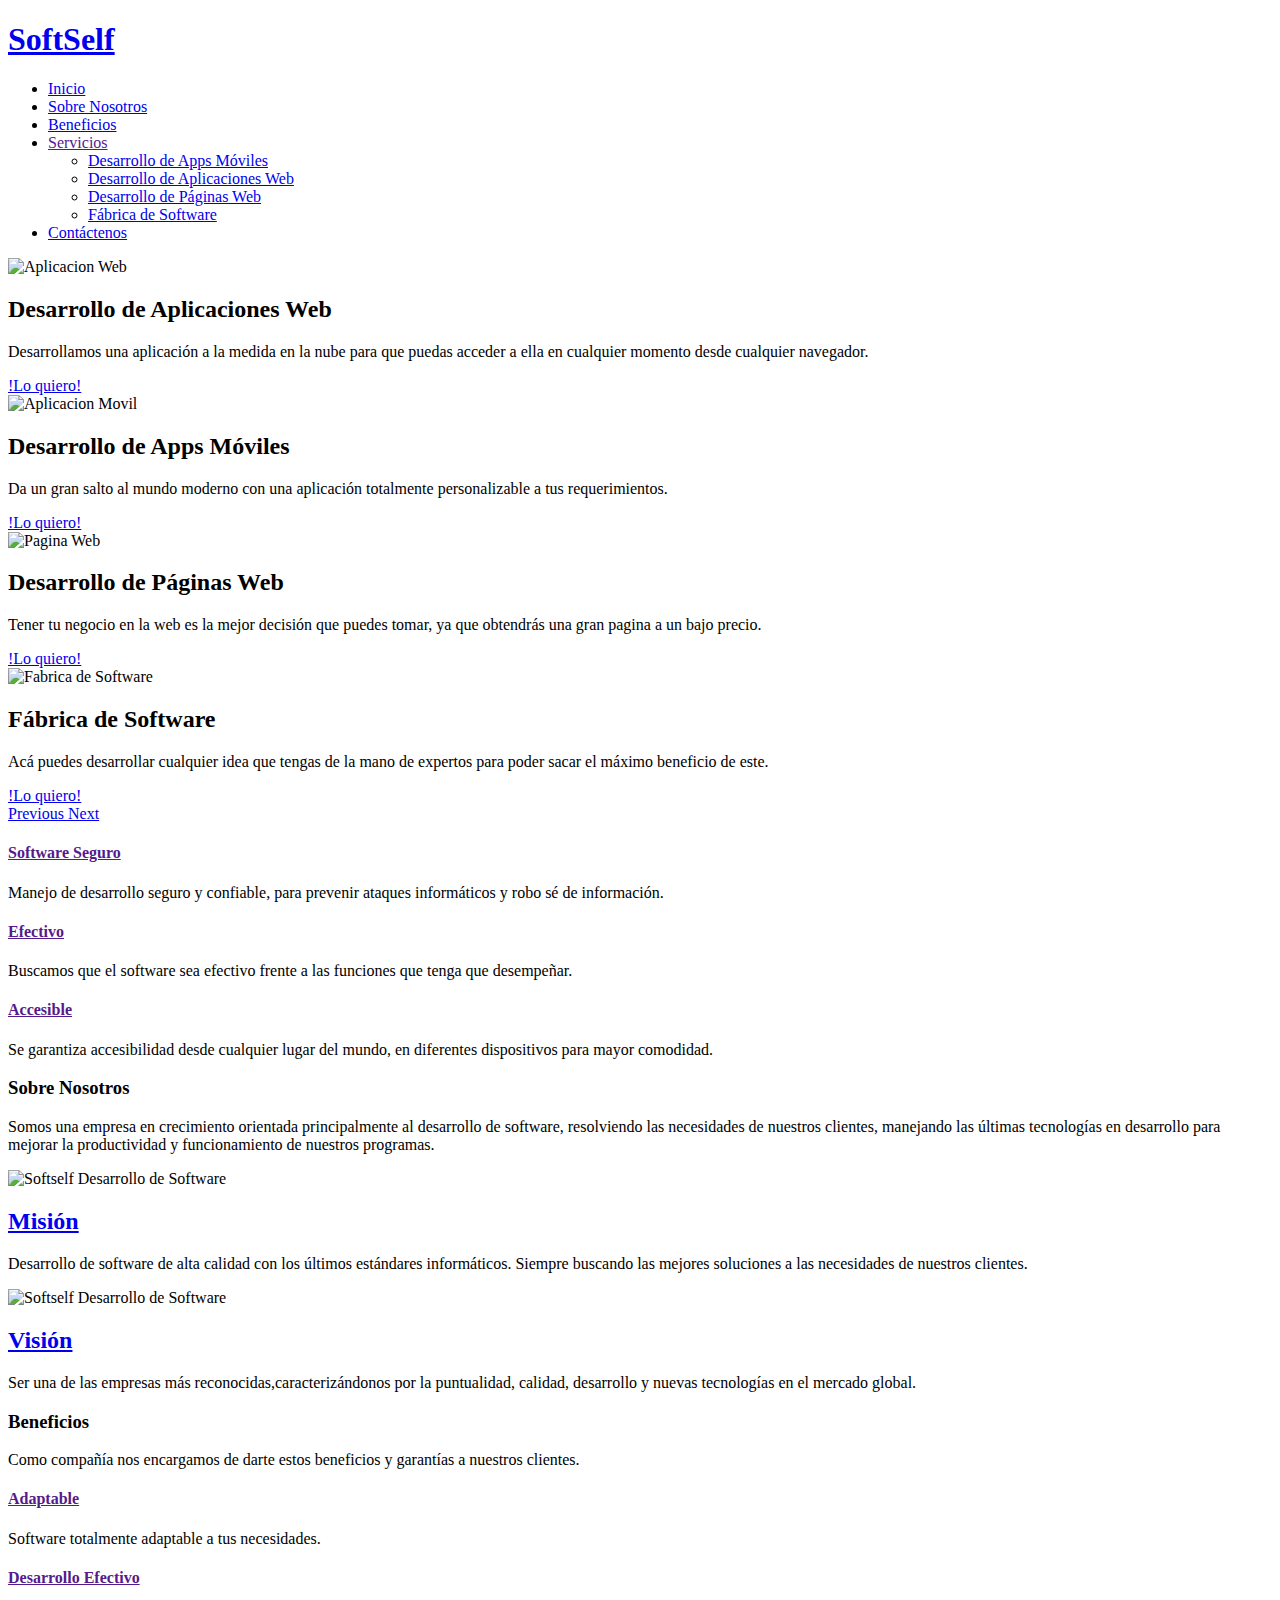
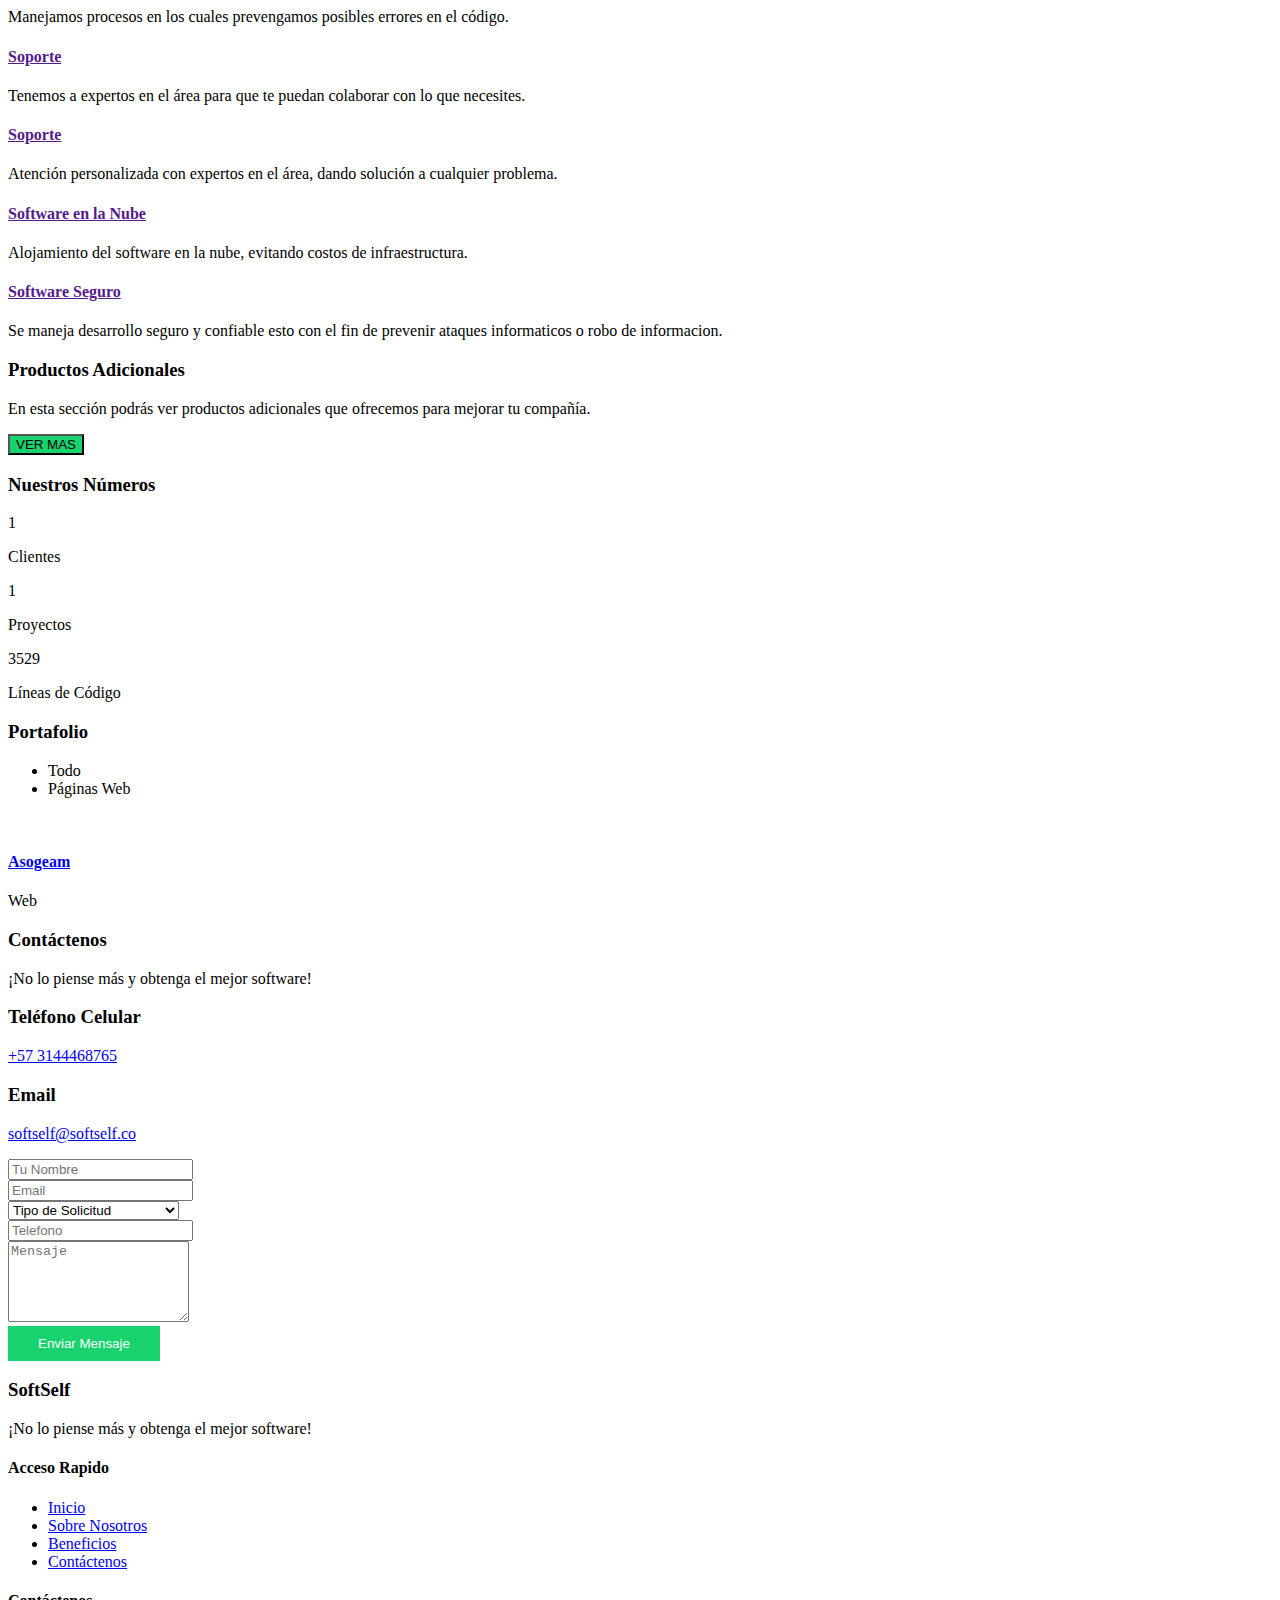
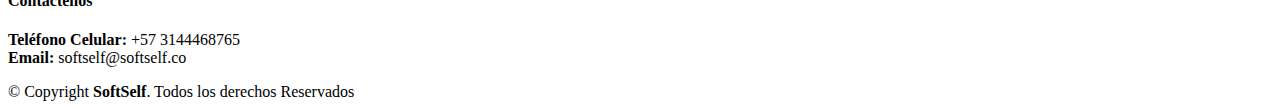
==== index.html @ 673219c5 "Add files via upload" ====
<!DOCTYPE html>
<html lang="en">

<head>
  <meta charset="utf-8">
  <title>SoftSelf || Desarrollo de Software </title>
  <meta content="width=device-width, initial-scale=1.0" name="viewport">
  <meta name="description" content="Hacemos desarrollo de software que te ayuda a a dar soluciones a problemas por medio de un software. Cuenta con experiencia y responsabilidad" />
  <!-- Global site tag (gtag.js) - Google Analytics -->
  <script async src="https://www.googletagmanager.com/gtag/js?id=G-L6EWH5Y1Y0"></script>
  <script>
    window.dataLayer = window.dataLayer || [];

    function gtag() {
      dataLayer.push(arguments);
    }
    gtag('js', new Date());

    gtag('config', 'G-L6EWH5Y1Y0');
  </script>

  <!-- Favicons 
  <link href="img/favicon.png" rel="icon">
  <link href="img/apple-touch-icon.png" rel="apple-touch-icon">-->

  <!-- Google Fonts -->
  <link href="https://fonts.googleapis.com/css?family=Open+Sans:300,300i,400,400i,700,700i|Montserrat:300,400,500,700" rel="stylesheet">

  <!-- Bootstrap CSS File -->
  <link href="lib/bootstrap/css/bootstrap.min.css" rel="stylesheet">

  <!-- Libraries CSS Files -->
  <link href="lib/font-awesome/css/font-awesome.min.css" rel="stylesheet">
  <link href="lib/animate/animate.min.css" rel="stylesheet">
  <link href="lib/ionicons/css/ionicons.min.css" rel="stylesheet">
  <link href="lib/owlcarousel/assets/owl.carousel.min.css" rel="stylesheet">
  <link href="lib/lightbox/css/lightbox.min.css" rel="stylesheet">

  <!-- Main Stylesheet File -->
  <link href="css/style.css" rel="stylesheet">
  <script>
    function f_Enviar() {

      sNombre = document.forms['contactenos']['vNombre'].value;
      sEmailx = document.forms['contactenos']['vEmail'].value;
      sAsunto = document.forms['contactenos']['vAsunto'].value;
      nNumero = document.forms['contactenos']['vTelefono'].value;
      sMensaj = document.forms['contactenos']['vMensaje'].value;


      if (sNombre == "") {
        alert("El nombre es requerido");
      } else if (sEmailx == "") {
        alert("Ingrese un correo valido");
      } else if (sAsunto == "SELECCIONE") {
        alert("El asunto es requerido");
      } else if (sAsunto == "") {
        alert("El asunto es requerido");
      } else if (nNumero == "") {
        alert("El numero de teléfono es requerido");
      } else if (sMensaj == "") {
        alert("Mensaje es requerido");
      } else {
        alfa = document.forms['contactenos']['vBandera'].value = "1";
        document.forms['contactenos'].submit();
      }
    }
  </script>
</head>

<body>

  <!--==========================
    Header
  ============================-->
  <header id="header">
    <div class="container-fluid">

      <div id="logo" class="pull-left">
        <!-- <h1><a href="index.php" class="scrollto"> &lt;/SoftSelf&gt; </a></h1> -->
        <h1><a href="index.php" class="scrollto">SoftSelf</a></h1>
        <!-- Uncomment below if you prefer to use an image logo -->
        <!-- <a href="#intro"><img src="img/logo.png" alt="" title="" /></a>-->
      </div>

      <nav id="nav-menu-container">
        <ul class="nav-menu">
          <li class="menu-active"><a href="index.php">Inicio</a></li>
          <li><a href="#about">Sobre Nosotros</a></li>
          <li><a href="#services">Beneficios</a></li>
          <!-- <li><a href="#portfolio">Portafolio</a></li> -->
          <li class="menu-has-children"><a href="">Servicios</a>
            <ul>
              <li><a href="frservi1.php">Desarrollo de Apps Móviles</a></li>
              <li><a href="frservi2.php">Desarrollo de Aplicaciones Web</a></li>
              <li><a href="frservi3.php">Desarrollo de Páginas Web</a></li>
              <li><a href="frservi4.php">Fábrica de Software</a></li>
            </ul>
          </li>
          <li><a href="#contact">Contáctenos</a></li>
        </ul>
      </nav><!-- #nav-menu-container -->
    </div>
  </header><!-- #header -->

  <!--==========================
    Intro Section
  ============================-->
  <section id="intro">
    <div class="intro-container">
      <div id="introCarousel" class="carousel  slide carousel-fade" data-ride="carousel">

        <ol class="carousel-indicators"></ol>

        <div class="carousel-inner" role="listbox">

          <div class="carousel-item">
            <div class="carousel-background"><img src="img/intro-carousel/2.jpg" alt="Aplicacion Web"></div>
            <div class="carousel-container">
              <div class="carousel-content">
                <h2>Desarrollo de Aplicaciones Web</h2>
                <p>Desarrollamos una aplicación a la medida en la nube para que puedas acceder a ella en cualquier momento desde cualquier navegador.</p>
                <a href="frservi2.php" class="btn-get-started scrollto">!Lo quiero!</a>
              </div>
            </div>
          </div>

          <div class="carousel-item active">
            <div class="carousel-background"><img src="img/intro-carousel/1.jpg" alt="Aplicacion Movil"></div>
            <div class="carousel-container">
              <div class="carousel-content">
                <h2>Desarrollo de Apps Móviles</h2>
                <p>Da un gran salto al mundo moderno con una aplicación totalmente personalizable a tus requerimientos.</p>
                <a href="frservi1.php" class="btn-get-started scrollto">!Lo quiero!</a>
              </div>
            </div>
          </div>

          <div class="carousel-item">
            <div class="carousel-background"><img src="img/intro-carousel/3.jpg" alt="Pagina Web"></div>
            <div class="carousel-container">
              <div class="carousel-content">
                <h2>Desarrollo de Páginas Web</h2>
                <p>Tener tu negocio en la web es la mejor decisión que puedes tomar, ya que obtendrás una gran pagina a un bajo precio.</p>
                <a href="frservi3.php" class="btn-get-started scrollto">!Lo quiero!</a>
              </div>
            </div>
          </div>

          <div class="carousel-item">
            <div class="carousel-background"><img src="img/intro-carousel/4.jpg" alt="Fabrica de Software"></div>
            <div class="carousel-container">
              <div class="carousel-content">
                <h2>Fábrica de Software</h2>
                <p>Acá puedes desarrollar cualquier idea que tengas de la mano de expertos para poder sacar el máximo beneficio de este.</p>
                <a href="frservi4.php" class="btn-get-started scrollto">!Lo quiero!</a>
              </div>
            </div>
          </div>
        </div>

        <a class="carousel-control-prev" href="#introCarousel" role="button" data-slide="prev">
          <span class="carousel-control-prev-icon ion-chevron-left" aria-hidden="true"></span>
          <span class="sr-only">Previous</span>
        </a>
        <a class="carousel-control-next" href="#introCarousel" role="button" data-slide="next">
          <span class="carousel-control-next-icon ion-chevron-right" aria-hidden="true"></span>
          <span class="sr-only">Next</span>
        </a>

      </div>
    </div>
  </section><!-- #intro -->

  <main id="main">

    <!--==========================
      Featured Services Section
    ============================-->
    <section id="featured-services">
      <div class="container">
        <div class="row">

          <div class="col-lg-4 box">

            <i class="ion-locked"></i>
            <h4 class="title"><a href="">Software Seguro</a></h4>
            <p class="description">Manejo de desarrollo seguro y confiable, para prevenir ataques informáticos y robo sé de información.</p>
          </div>

          <div class="col-lg-4 box box-bg">
            <i class="ion-ios-speedometer-outline"></i>

            <h4 class="title"><a href="">Efectivo</a></h4>
            <p class="description">Buscamos que el software sea efectivo frente a las funciones que tenga que desempeñar.</p>
          </div>

          <div class="col-lg-4 box">
            <i class="ion-ios-world"></i>
            <h4 class="title"><a href="">Accesible</a></h4>
            <p class="description">Se garantiza accesibilidad desde cualquier lugar del mundo, en diferentes dispositivos para mayor comodidad.</p>
          </div>

        </div>
      </div>
    </section>
    <!-- #featured-services -->
    <!--==========================
      About Us Section
    ============================-->
    <section id="about">
      <div class="container">

        <header class="section-header">
          <h3>Sobre Nosotros</h3>
          <p>Somos una empresa en crecimiento orientada principalmente al desarrollo de software, resolviendo las necesidades de nuestros clientes, manejando las últimas tecnologías en desarrollo para mejorar la productividad y funcionamiento de nuestros programas.</p>
        </header>

        <div class="row about-cols">

          <div class="col-md-6 wow fadeInUp">
            <div class="about-col">
              <div class="img">
                <img src="img/about-mission.jpeg" alt="Softself Desarrollo de Software" class="img-fluid">
                <div class="icon"><i class="ion-ios-speedometer-outline"></i></div>
              </div>
              <h2 class="title"><a href="#">Misión</a></h2>
              <p>
                Desarrollo de software de alta calidad con los últimos estándares informáticos. Siempre buscando las mejores soluciones a las necesidades de nuestros clientes.
              </p>
            </div>
          </div>

          <div class="col-md-6 wow fadeInUp" data-wow-delay="0.2s">
            <div class="about-col">
              <div class="img">
                <img src="img/about-vision.jpeg" alt="Softself Desarrollo de Software" class="img-fluid">
                <div class="icon"><i class="ion-ios-eye-outline"></i></div>
              </div>
              <h2 class="title"><a href="#">Visión</a></h2>
              <p>
                Ser una de las empresas más reconocidas,caracterizándonos por la puntualidad, calidad, desarrollo y nuevas tecnologías en el mercado global.
              </p>
            </div>
          </div>

        </div>

      </div>
    </section><!-- #about -->

    <!--==========================
      Services Section
    ============================-->
    <section id="services">
      <div class="container">

        <header class="section-header wow fadeInUp">
          <h3>Beneficios</h3>
          <p>Como compañía nos encargamos de darte estos beneficios y garantías a nuestros clientes.</p>
        </header>

        <div class="row">

          <div class="col-lg-4 col-md-6 box wow bounceInUp" data-wow-duration="1.4s">
            <div class="icon"><i class="ion-gear-b"></i></div>
            <h4 class="title"><a href="">Adaptable</a></h4>
            <p class="description">Software totalmente adaptable a tus necesidades.</p>
          </div>
          <div class="col-lg-4 col-md-6 box wow bounceInUp" data-wow-duration="1.4s">
            <div class="icon"><i class="ion-bug"></i></div>
            <h4 class="title"><a href="">Desarrollo Efectivo</a></h4>
            <p class="description">Manejamos procesos en los cuales prevengamos posibles errores en el código.</p>
          </div>
          <div class="col-lg-4 col-md-6 box wow bounceInUp" data-wow-duration="1.4s">
            <div class="icon"><i class="ion-android-call"></i></div>
            <h4 class="title"><a href="">Soporte</a></h4>
            <p class="description">Tenemos a expertos en el área para que te puedan colaborar con lo que necesites.</p>
          </div>
          <div class="col-lg-4 col-md-6 box wow bounceInUp" data-wow-delay="0.1s" data-wow-duration="1.4s">
            <div class="icon"><i class="ion-settings"></i></div>
            <h4 class="title"><a href="">Soporte</a></h4>
            <p class="description">Atención personalizada con expertos en el área, dando solución a cualquier problema.</p>
          </div>
          <div class="col-lg-4 col-md-6 box wow bounceInUp" data-wow-delay="0.1s" data-wow-duration="1.4s">
            <div class="icon"><i class="ion-android-upload"></i></div>
            <h4 class="title"><a href="">Software en la Nube</a></h4>
            <p class="description">Alojamiento del software en la nube, evitando costos de infraestructura.</p>
          </div>
          <div class="col-lg-4 col-md-6 box wow bounceInUp" data-wow-delay="0.1s" data-wow-duration="1.4s">
            <div class="icon"><i class="ion-ios-locked"></i></div>
            <h4 class="title"><a href="">Software Seguro</a></h4>
            <p class="description">Se maneja desarrollo seguro y confiable esto con el fin de prevenir ataques informaticos o robo de informacion.</p>
          </div>
        </div>
      </div>
    </section><!-- #services -->

    <!--==========================
      Call To Action Section
    ============================-->
    <section id="call-to-action" class="wow fadeIn">
      <div class="container text-center">
        <h3>Productos Adicionales</h3>
        <p>En esta sección podrás ver productos adicionales que ofrecemos para mejorar tu compañía.</p>
        <button class="cta-btn" id="vServiciosAdicionales" style="background-color:#18d26e">VER MAS</button>
      </div>
    </section><!-- #call-to-action -->


    <!--==========================
      Services Section
    ============================-->
    <div id="nServiciosAdicionales" style="display: none">
      <section id="services">
        <div class="container">
          <input type="hidden" id="vActivador" value="">

          <header class="section-header wow fadeInUp">
            <h3>Productos Adicionales</h3>
            <p>Puedes solicitarnos adquirir estas mejoras para tu software.</p>
          </header>

          <div class="row">

            <div class="col-lg-4 col-md-6 box wow bounceInUp" data-wow-duration="1.4s">
              <div class="icon"><i class="ion-android-chat"></i></div>
              <h4 class="title"><a href="">Chat Bot</a></h4>
              <p class="description">Bot para tu página, el cual puede ayudar e indicar a los usuarios que ingresen a esta.</p>
            </div>
            <div class="col-lg-4 col-md-6 box wow bounceInUp" data-wow-duration="1.4s">
              <div class="icon"><i class="ion-code-working"></i></div>
              <h4 class="title"><a href="">Desarrollos Personalizados</a></h4>
              <p class="description">Con SoftSelf ningún programa es único, si deseas nuevos procesos o características para tu software no dudes en solicitarlo.</p>
            </div>
            <div class="col-lg-4 col-md-6 box wow bounceInUp" data-wow-duration="1.4s">
              <div class="icon"><i class="ion-ios-cart"></i></div>
              <h4 class="title"><a href="">Tienda</a></h4>
              <p class="description">Puedes adquirir o ampliar tu software con una tienda en la cual puedes vender múltiples productos.</p>
            </div>
            <div class="col-lg-6 col-md-6 box wow bounceInUp" data-wow-delay="0.1s" data-wow-duration="1.4s">
              <div class="icon"><i class="ion-earth"></i></div>
              <h4 class="title"><a href="">SEO</a></h4>
              <p class="description">Ubicacion de tu página en los navegadores principales para que en cada búsqueda los usuarios te encuentren más fácil mejorando el posicionamiento de tu empresa.</p>
            </div>
            <div class="col-lg-6 col-md-6 box wow bounceInUp" data-wow-delay="0.1s" data-wow-duration="1.4s">
              <div class="icon"><i class="ion-social-facebook"></i></div>
              <h4 class="title"><a href="">Marketing </a></h4>
              <p class="description">Hacemos campañas de marketing para mejorar el posicionamiento de tu empresa.</p>
            </div>
          </div>
        </div>
      </section>
    </div>
    <!-- #services -->

    <!--==========================
      Skills Section
    ============================-->
    <!-- <section id="skills">
      <div class="container">
        <header class="section-header">
          <h3>Our Skills</h3>
          <p>Lorem ipsum dolor sit amet, consectetur adipiscing elit, sed do eiusmod tempor incididunt ut labore et dolore magna aliqua. Ut enim ad minim veniam, quis nostrud exercitation ullamco laboris nisi ut aliquip</p>
        </header>
        <div class="skills-content">
          <div class="progress">
            <div class="progress-bar bg-success" role="progressbar" aria-valuenow="100" aria-valuemin="0" aria-valuemax="100">
              <span class="skill">HTML <i class="val">100%</i></span>
            </div>
          </div>
          <div class="progress">
            <div class="progress-bar bg-info" role="progressbar" aria-valuenow="90" aria-valuemin="0" aria-valuemax="100">
              <span class="skill">CSS <i class="val">90%</i></span>
            </div>
          </div>
          <div class="progress">
            <div class="progress-bar bg-warning" role="progressbar" aria-valuenow="75" aria-valuemin="0" aria-valuemax="100">
              <span class="skill">JavaScript <i class="val">75%</i></span>
            </div>
          </div>
          <div class="progress">
            <div class="progress-bar bg-danger" role="progressbar" aria-valuenow="55" aria-valuemin="0" aria-valuemax="100">
              <span class="skill">Photoshop <i class="val">55%</i></span>
            </div>
          </div>
        </div>
      </div>
    </section> -->

    <!--==========================
      Facts Section
    ============================-->
    <section id="facts" class="wow fadeIn">
      <div class="container">
        <header class="section-header">
          <h3>Nuestros Números</h3>
        </header>
        <div class="row counters">
          <div class="col-lg-4 col-6 text-center">
            <span data-toggle="counter-up">1</span>
            <p>Clientes</p>
          </div>
          <div class="col-lg-4 col-6 text-center">
            <span data-toggle="counter-up">1</span>
            <p>Proyectos</p>
          </div>
          <div class="col-lg-4 col-12 text-center">
            <span data-toggle="counter-up">3529</span>
            <p>Líneas de Código</p>
          </div>
        </div>
        <!-- <div class="facts-img">
          <img src="img/facts-img.png" alt="" class="img-fluid">
        </div> -->
      </div>
    </section>

    <!-- #facts -->

    <!--==========================
      Portfolio Section
    ============================-->
    <section id="portfolio" class="section-bg">
      <div class="container">

        <header class="section-header">
          <h3 class="section-title">Portafolio</h3>
        </header>

        <div class="row">
          <div class="col-lg-12">
            <ul id="portfolio-flters">
              <li data-filter="*" class="filter-active">Todo</li>
              <!--<li data-filter=".filter-app">Apps</li>-<li data-filter=".filter-card">Software</li>-->
              <li data-filter=".filter-web">Páginas Web</li>
            </ul>
          </div>
        </div>

        <div class="row portfolio-container">

          <div class="col-lg-4 col-md-6 portfolio-item filter-web wow fadeInUp" data-wow-delay="0.2s">
            <div class="portfolio-wrap">
              <figure>
                <img src="img/facts-img.png" class="img-fluid" alt="">
                <a href="img/facts-img.png" class="link-preview" data-lightbox="portfolio" data-title="Web 1" title="Preview"><i class="ion ion-eye"></i></a>
                <a href="https://asogeam.com/" class="link-details" title="More Details"><i class="ion ion-android-open"></i></a>
              </figure>
              <div class="portfolio-info">
                <h4><a href="#">Asogeam</a></h4>
                <p>Web</p>
              </div>
            </div>
          </div>

          <!-- APPS  
          <div class="col-lg-4 col-md-6 portfolio-item filter-app wow fadeInUp" data-wow-delay="0.2s">
            <div class="portfolio-wrap">
              <figure>
                <img src="img/portfolio/app3.jpg" class="img-fluid" alt="">
                <a href="img/portfolio/app3.jpg" class="link-preview" data-lightbox="portfolio" data-title="App 3" title="Preview"><i class="ion ion-eye"></i></a>
                <a href="#" class="link-details" title="More Details"><i class="ion ion-android-open"></i></a>
              </figure>
              <div class="portfolio-info">
                <h4><a href="#">App 3</a></h4>
                <p>App</p>
              </div>
            </div>
          </div>-->

          <!-- CARDS
          <div class="col-lg-4 col-md-6 portfolio-item filter-card wow fadeInUp">
            <div class="portfolio-wrap">
              <figure>
                <img src="img/portfolio/card1.jpg" class="img-fluid" alt="">
                <a href="img/portfolio/card1.jpg" class="link-preview" data-lightbox="portfolio" data-title="Card 1" title="Preview"><i class="ion ion-eye"></i></a>
                <a href="#" class="link-details" title="More Details"><i class="ion ion-android-open"></i></a>
              </figure>
              <div class="portfolio-info">
                <h4><a href="#">Card 1</a></h4>
                <p>Card</p>
              </div>
            </div>
          </div>-->
        </div>
      </div>
    </section>
    <!-- #portfolio -->

    <!--==========================
      Clients Section
    ============================-->
    <!-- <section id="clients" class="wow fadeInUp">
      <div class="container">
        <header class="section-header">
          <h3>Nuestros Clientes</h3>
        </header>
        <div class="owl-carousel clients-carousel">
          <img src="img/clients/client-1.png" alt="">
        </div>
      </div>
    </section> -->

    <!--==========================
      Clients Section
    ============================-->
    <!-- <section id="testimonials" class="section-bg wow fadeInUp">
      <div class="container">

        <header class="section-header">
          <h3>Testimonios</h3>
        </header>
        <div class="owl-carousel testimonials-carousel">
          <div class="testimonial-item">
            <img src="img/clients/piedepagina.png" class="testimonial-img" alt="">
            <h3>Asogeam</h3>
            <h4>Ceo &amp; Fundador</h4>
            <p>
              <img src="img/quote-sign-left.png" class="quote-sign-left" alt="">
              Proin iaculis purus consequat sem cure digni ssim donec porttitora entum suscipit rhoncus. Accusantium quam, ultricies eget id, aliquam eget nibh et. Maecen aliquam, risus at semper.
              <img src="img/quote-sign-right.png" class="quote-sign-right" alt="">
            </p>
          </div>
        </div>

      </div>
    </section> -->
    <!--==========================
      Contact Section
    ============================-->
    <section id="contact" class="section-bg wow fadeInUp">
      <div class="container">

        <div class="section-header">
          <h3>Contáctenos</h3>
          <p>¡No lo piense más y obtenga el mejor software!</p>
        </div>

        <div class="row contact-info">
          <div class="col-md-6">
            <div class="contact-phone">
              <i class="ion-ios-telephone-outline"></i>
              <h3>Teléfono Celular</h3>
              <p><a href="tel:+155895548855">+57 3144468765</a></p>
            </div>
          </div>

          <div class="col-md-6">
            <div class="contact-email">
              <i class="ion-ios-email-outline"></i>
              <h3>Email</h3>
              <p><a href="mailto:info@example.com">softself@softself.co</a></p>
            </div>
          </div>
        </div>

        <div class="form">
          <form id="contactenos" name="contactenos" method="POST">
            <input type="hidden" value="0" name="vBandera">
            <div class="form-row">
              <div class="form-group col-md-6">
                <input type="text" name="vNombre" class="form-control" id="vNombre" placeholder="Tu Nombre" />
              </div>
              <div class="form-group col-md-6">
                <input type="email" class="form-control" name="vEmail" id="vEmail" placeholder="Email" />
              </div>
              <div class="form-group col-md-6">
                <select class="form-control" name="vAsunto">
                  <option value="SELECCIONE">Tipo de Solicitud</option>
                  <option value="Pagina web">Pagina Web</option>
                  <option value="Aplicacion Movil">Aplicacion Movil</option>
                  <option value="Aplicacion Web">Aplicacion Web</option>
                  <option value="Desarrollo Personalizado">Desarrollo Personalizado</option>
                  <option value="Otro">Otro</option>
                </select>
                <span class="focus-input100"></span>
              </div>
              <div class="form-group col-md-6">
                <input type="text" class="form-control" name="vTelefono" id="vTelefono" placeholder="Telefono" />
              </div>
              <div class="form-group col-md-12">
                <textarea class="form-control" name="vMensaje" rows="5" placeholder="Mensaje"></textarea>
              </div>
              <div class="form-group col-md-12">
                <div class="text-center"><button type="button" style="background: #18d26e;border: 0;padding: 10px 30px;color: #fff;transition: 0.4s;cursor: pointer;" onclick="f_Enviar()">Enviar Mensaje</button></div>
              </div>
            </div>
          </form>
        </div>
      </div>
    </section>

  </main>

  <!--==========================
    Footer
  ============================-->
  <footer id="footer">
    <div class="footer-top">
      <div class="container">
        <div class="row">
          <div class="col-lg-3 col-md-6 footer-info">
            <!-- <h3>&lt;/SoftSelf&gt;</h3> -->
            <h3>SoftSelf</h3>
            <p>¡No lo piense más y obtenga el mejor software!</p>
          </div>
          <div class="col-lg-6 col-md-6 footer-links">
            <h4>Acceso Rapido</h4>
            <ul class="accesorapido">
              <li><i class="ion-ios-arrow-right"></i> <a href="#intro">Inicio</a></li>
              <li><i class="ion-ios-arrow-right"></i> <a href="#about">Sobre Nosotros</a></li>
              <li><i class="ion-ios-arrow-right"></i> <a href="#services">Beneficios</a></li>
              <!-- <li><i class="ion-ios-arrow-right"></i> <a href="#portfolio">Portafolio</a></li> -->
              <li><i class="ion-ios-arrow-right"></i> <a href="#contact">Contáctenos</a></li>
            </ul>
          </div>

          <div class="col-lg-3 col-md-6 footer-contact">
            <h4>Contáctenos</h4>
            <p>
              <!--A108 Adam Street <br>
              New York, NY 535022<br>
              United States <br>-->
              <strong>Teléfono Celular:</strong> +57 3144468765<br>
              <strong>Email:</strong> softself@softself.co<br>
            </p>
            <!--<div class="social-links">
              <a href="#" class="twitter"><i class="fa fa-twitter"></i></a>
              <a href="#" class="facebook"><i class="fa fa-facebook"></i></a>
              <a href="#" class="instagram"><i class="fa fa-instagram"></i></a>
              <a href="#" class="google-plus"><i class="fa fa-google-plus"></i></a>
              <a href="#" class="linkedin"><i class="fa fa-linkedin"></i></a>
            </div>-->
          </div>
          <!-- <div class="col-lg-3 col-md-6 footer-newsletter">
            <h4>Our Newsletter</h4>
            <p>Tamen quem nulla quae legam multos aute sint culpa legam noster magna veniam enim veniam illum dolore legam minim quorum culpa amet magna export quem marada parida nodela caramase seza.</p>
            <form action="" method="post">
              <input type="email" name="email"><input type="submit"  value="Subscribe">
            </form>
          </div>-->
        </div>
      </div>
    </div>

    <div class="container">
      <div class="copyright">
        &copy; Copyright <strong>SoftSelf</strong>. Todos los derechos Reservados
      </div>
    </div>
  </footer>

  <a href="#" class="back-to-top"><i class="fa fa-chevron-up"></i></a>

  <!-- JavaScript Libraries -->
  <script src="lib/jquery/jquery.min.js"></script>
  <script src="lib/jquery/jquery-migrate.min.js"></script>
  <script src="lib/bootstrap/js/bootstrap.bundle.min.js"></script>
  <script src="lib/easing/easing.min.js"></script>
  <script src="lib/superfish/hoverIntent.js"></script>
  <script src="lib/superfish/superfish.min.js"></script>
  <script src="lib/wow/wow.min.js"></script>
  <script src="lib/waypoints/waypoints.min.js"></script>
  <script src="lib/counterup/counterup.min.js"></script>
  <script src="lib/owlcarousel/owl.carousel.min.js"></script>
  <script src="lib/isotope/isotope.pkgd.min.js"></script>
  <script src="lib/lightbox/js/lightbox.min.js"></script>
  <script src="lib/touchSwipe/jquery.touchSwipe.min.js"></script>
  <script src="js/main.js"></script>


  <script>
    $(document).ready(function() {
      $("#vServiciosAdicionales").click(function() {
        var activador = $("#vActivador").val();
        if (activador == "") {
          $("#nServiciosAdicionales").css("display", "block");
          $("#vActivador").val('1');
        } else {
          $("#nServiciosAdicionales").css("display", "none");
        }
        if (activador == 1) {
          $("#vActivador").val('');
        }
      })
    });
  </script>

</body>

</html>
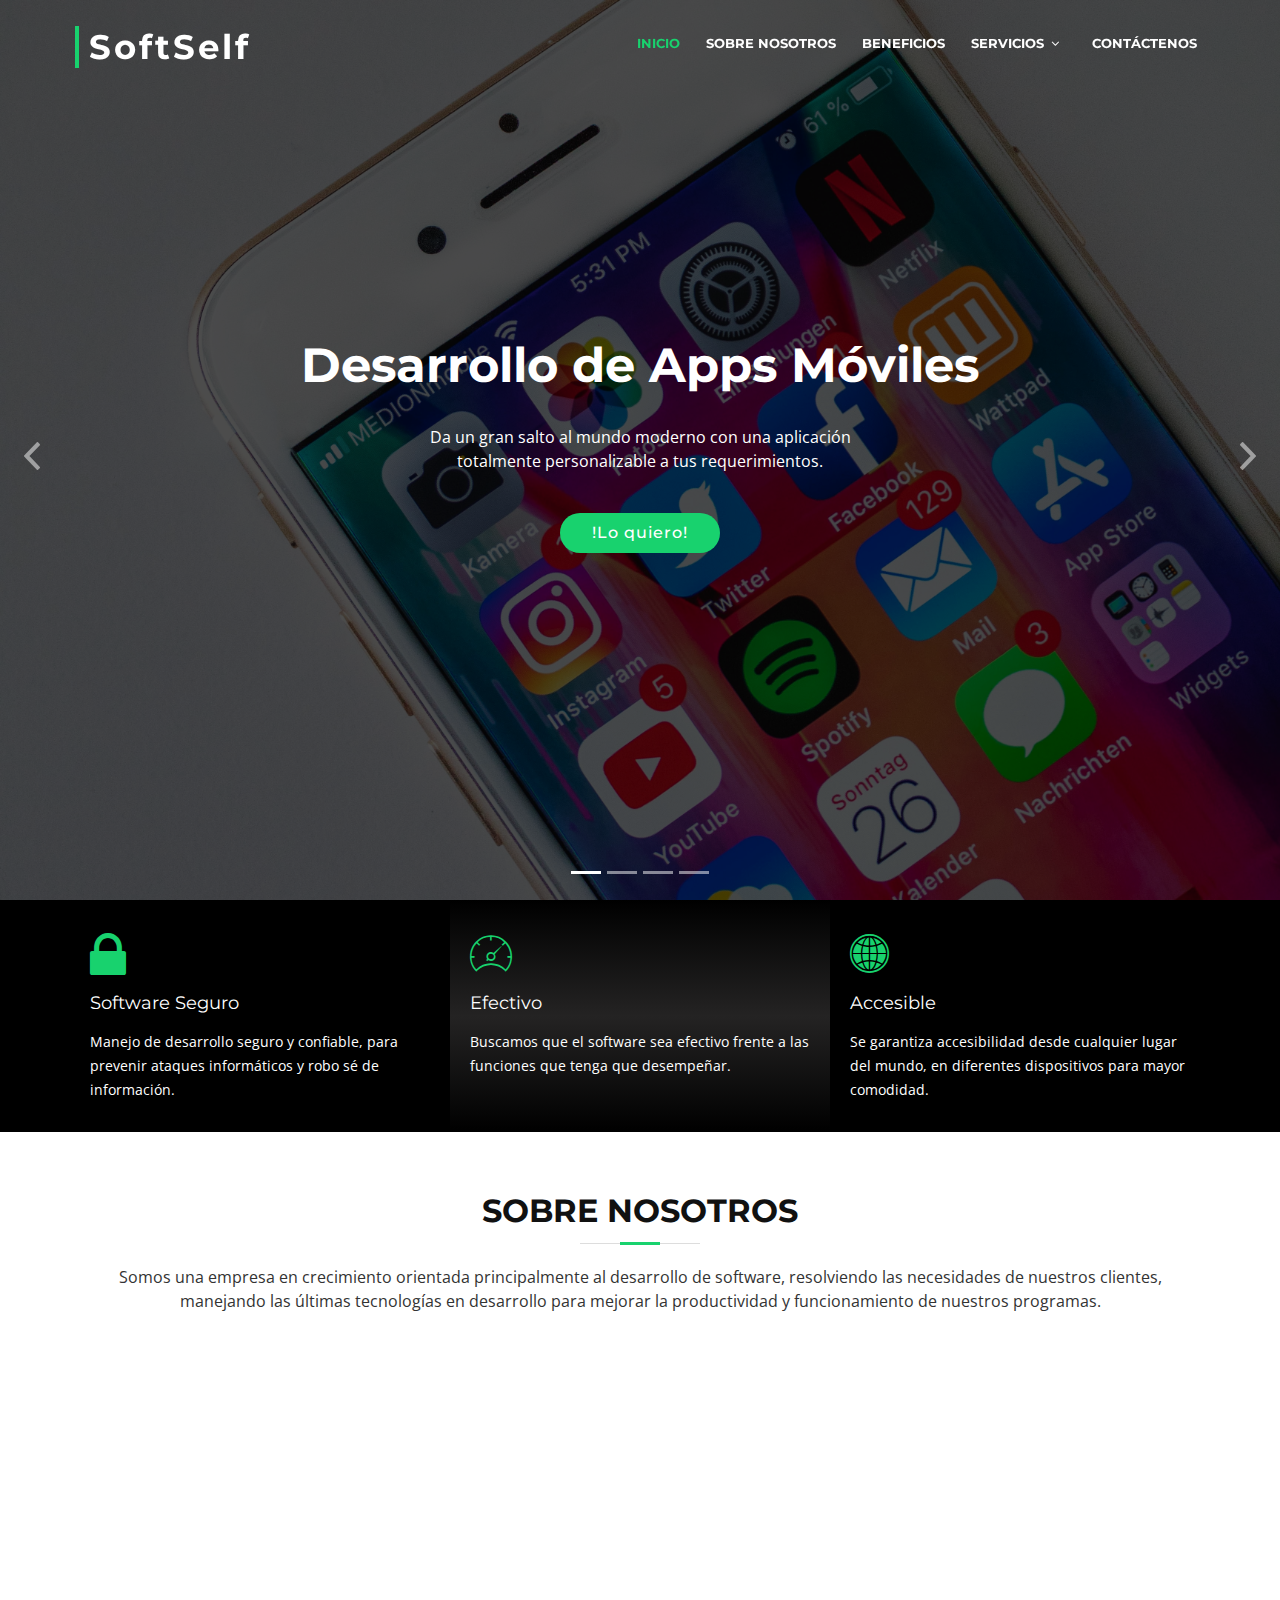
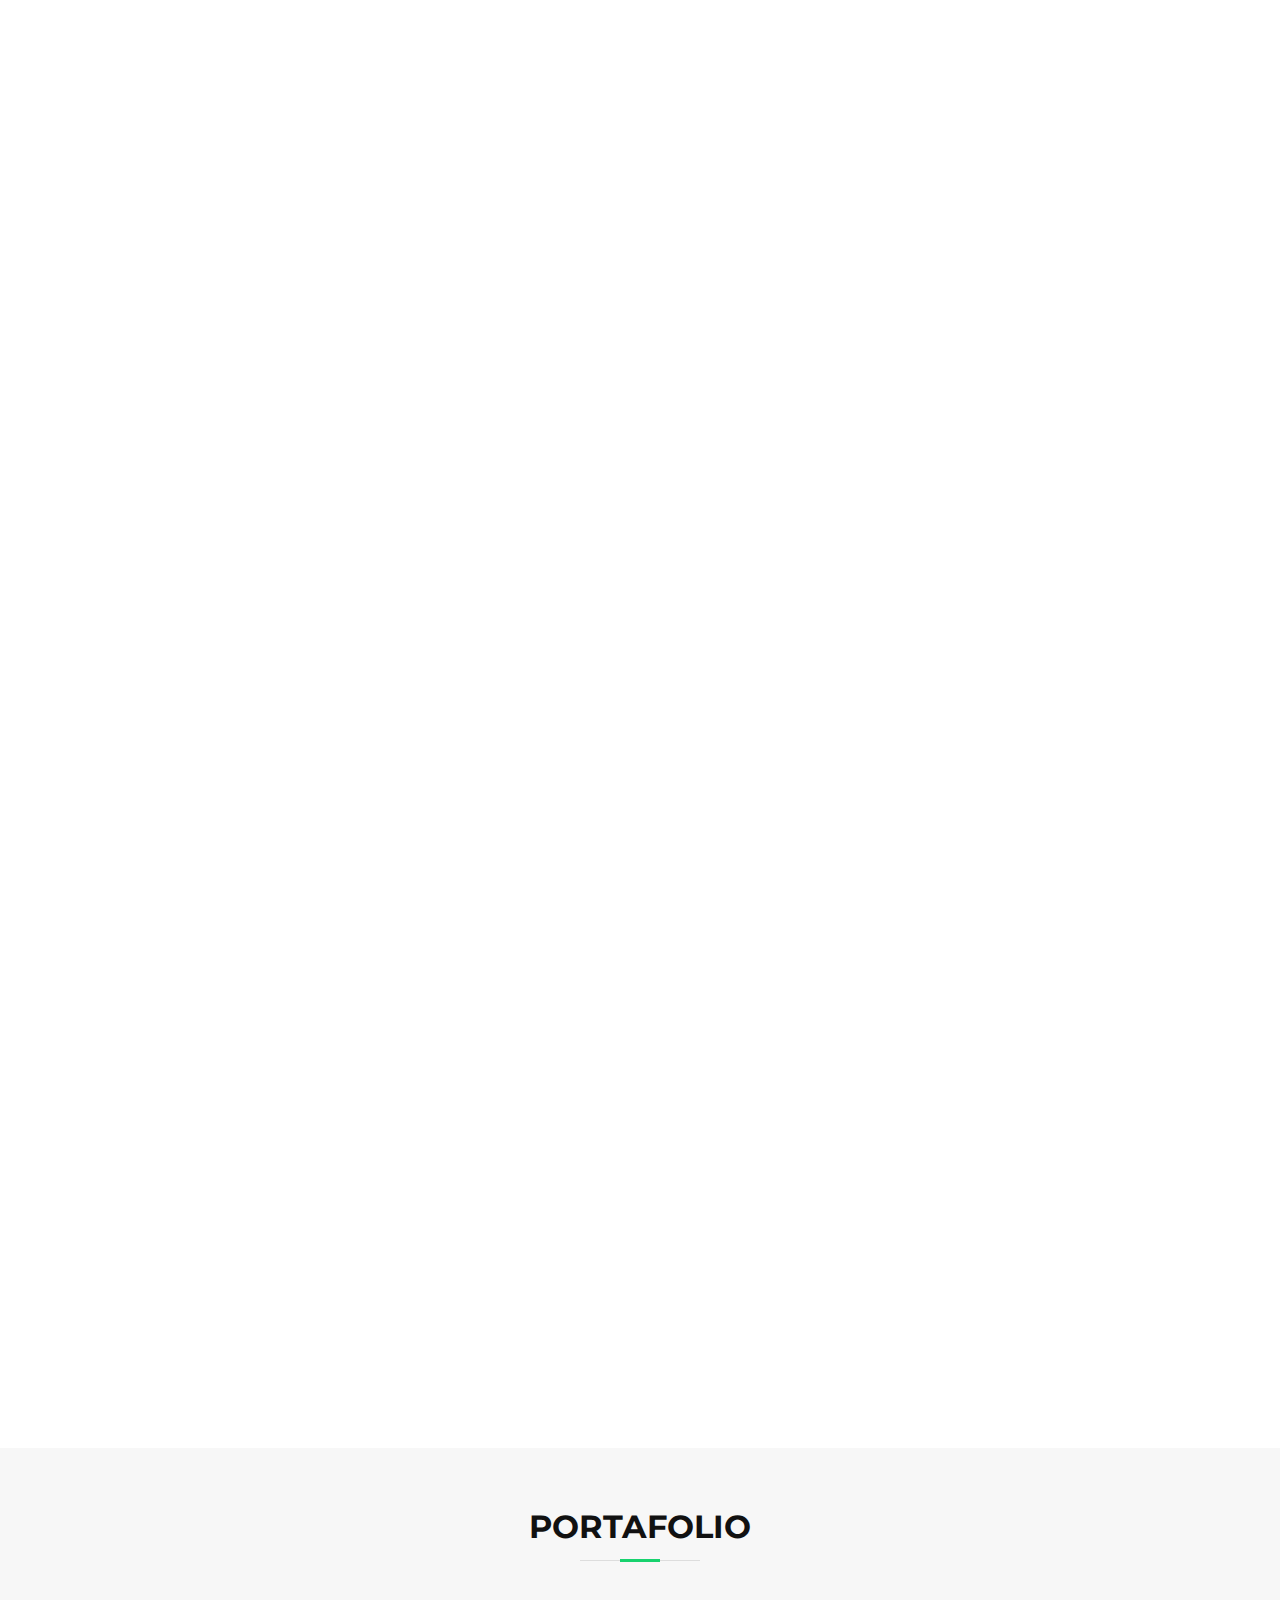
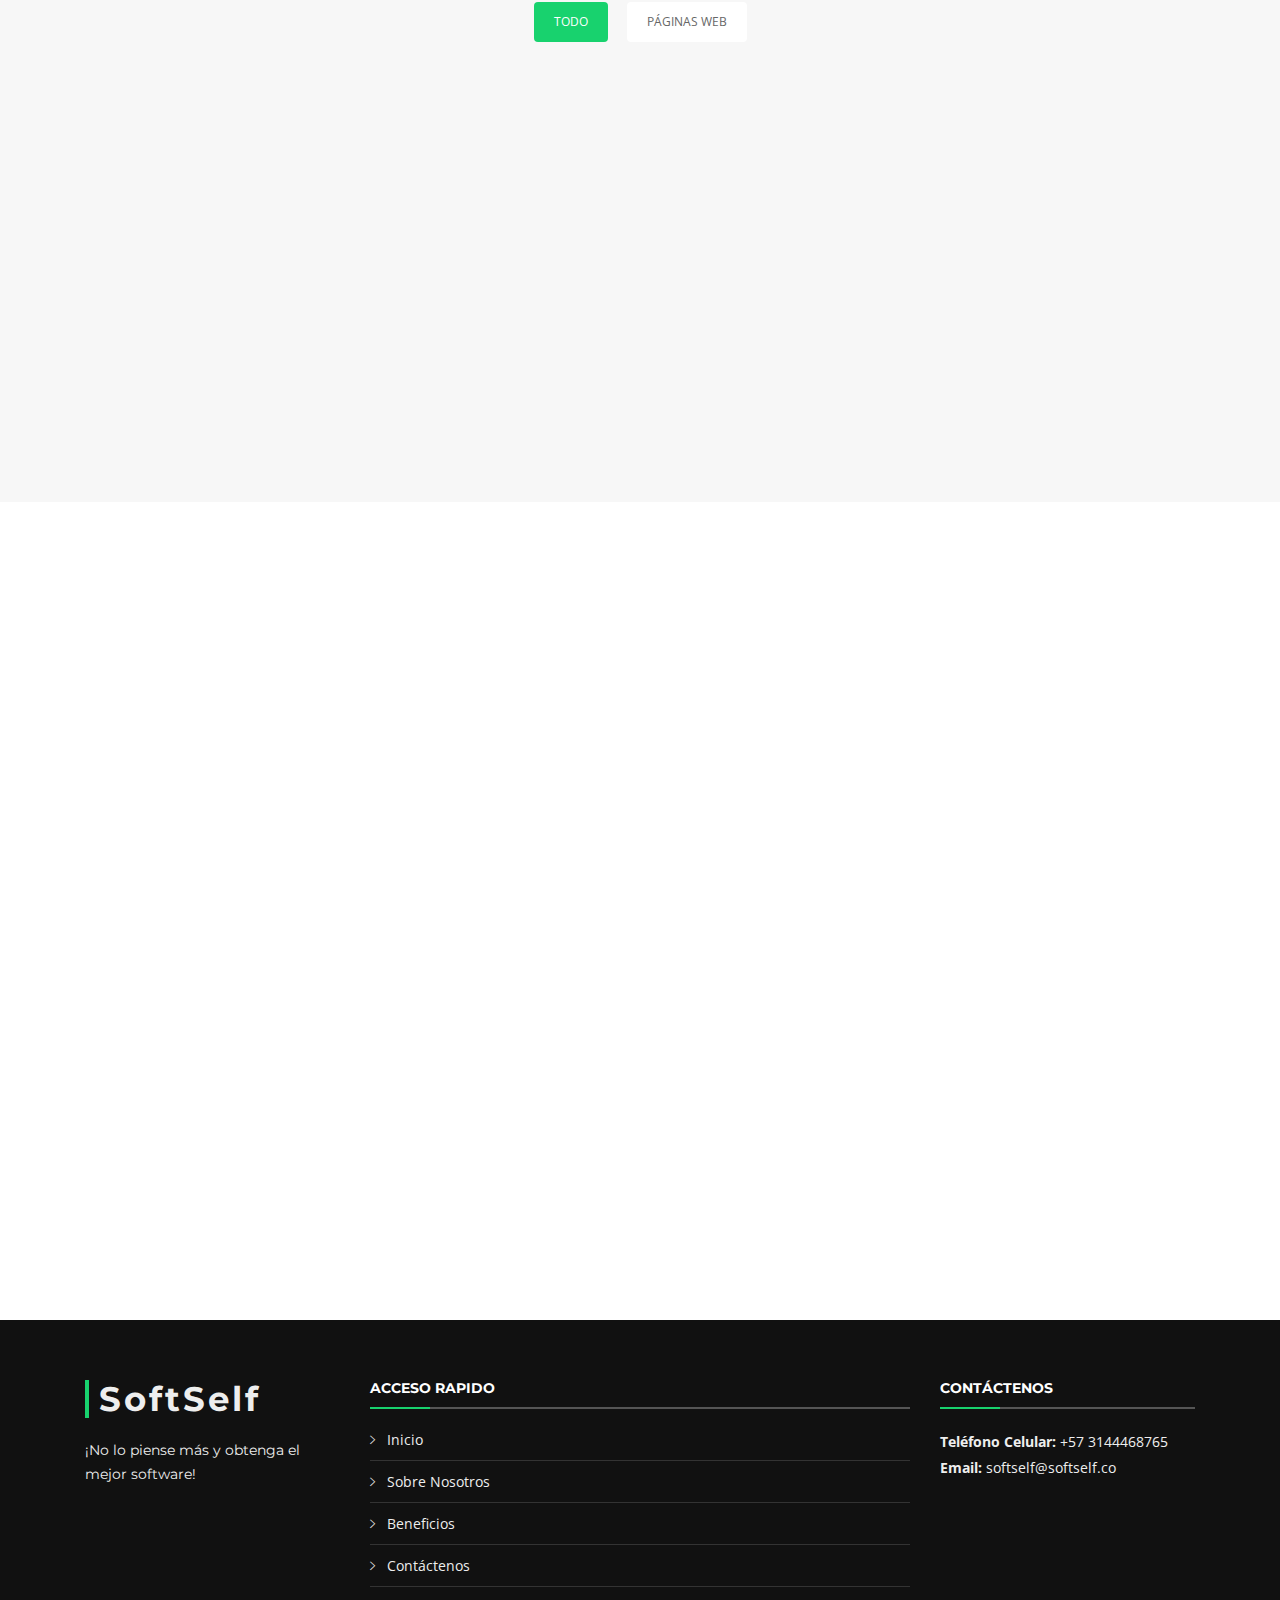
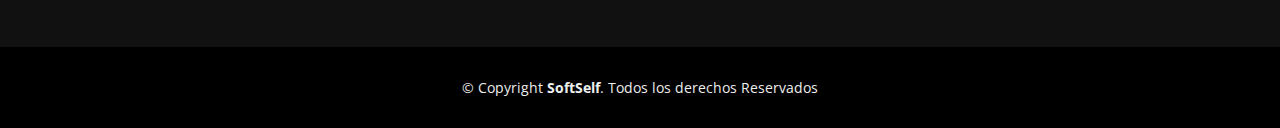
==== commit 529f70bb: "Cambios" ====
--- a/index.html
+++ b/index.html
@@ -77,24 +77,24 @@
     <div class="container-fluid">
 
       <div id="logo" class="pull-left">
-        <!-- <h1><a href="index.php" class="scrollto"> &lt;/SoftSelf&gt; </a></h1> -->
-        <h1><a href="index.php" class="scrollto">SoftSelf</a></h1>
+        <!-- <h1><a href="index.html" class="scrollto"> &lt;/SoftSelf&gt; </a></h1> -->
+        <h1><a href="index.html" class="scrollto">SoftSelf</a></h1>
         <!-- Uncomment below if you prefer to use an image logo -->
         <!-- <a href="#intro"><img src="img/logo.png" alt="" title="" /></a>-->
       </div>
 
       <nav id="nav-menu-container">
         <ul class="nav-menu">
-          <li class="menu-active"><a href="index.php">Inicio</a></li>
+          <li class="menu-active"><a href="index.html">Inicio</a></li>
           <li><a href="#about">Sobre Nosotros</a></li>
           <li><a href="#services">Beneficios</a></li>
           <!-- <li><a href="#portfolio">Portafolio</a></li> -->
           <li class="menu-has-children"><a href="">Servicios</a>
             <ul>
-              <li><a href="frservi1.php">Desarrollo de Apps Móviles</a></li>
-              <li><a href="frservi2.php">Desarrollo de Aplicaciones Web</a></li>
-              <li><a href="frservi3.php">Desarrollo de Páginas Web</a></li>
-              <li><a href="frservi4.php">Fábrica de Software</a></li>
+              <li><a href="frservi1.html">Desarrollo de Apps Móviles</a></li>
+              <li><a href="frservi2.html">Desarrollo de Aplicaciones Web</a></li>
+              <li><a href="frservi3.html">Desarrollo de Páginas Web</a></li>
+              <li><a href="frservi4.html">Fábrica de Software</a></li>
             </ul>
           </li>
           <li><a href="#contact">Contáctenos</a></li>
@@ -120,7 +120,7 @@
               <div class="carousel-content">
                 <h2>Desarrollo de Aplicaciones Web</h2>
                 <p>Desarrollamos una aplicación a la medida en la nube para que puedas acceder a ella en cualquier momento desde cualquier navegador.</p>
-                <a href="frservi2.php" class="btn-get-started scrollto">!Lo quiero!</a>
+                <a href="frservi2.html" class="btn-get-started scrollto">!Lo quiero!</a>
               </div>
             </div>
           </div>
@@ -131,7 +131,7 @@
               <div class="carousel-content">
                 <h2>Desarrollo de Apps Móviles</h2>
                 <p>Da un gran salto al mundo moderno con una aplicación totalmente personalizable a tus requerimientos.</p>
-                <a href="frservi1.php" class="btn-get-started scrollto">!Lo quiero!</a>
+                <a href="frservi1.html" class="btn-get-started scrollto">!Lo quiero!</a>
               </div>
             </div>
           </div>
@@ -142,7 +142,7 @@
               <div class="carousel-content">
                 <h2>Desarrollo de Páginas Web</h2>
                 <p>Tener tu negocio en la web es la mejor decisión que puedes tomar, ya que obtendrás una gran pagina a un bajo precio.</p>
-                <a href="frservi3.php" class="btn-get-started scrollto">!Lo quiero!</a>
+                <a href="frservi3.html" class="btn-get-started scrollto">!Lo quiero!</a>
               </div>
             </div>
           </div>
@@ -153,7 +153,7 @@
               <div class="carousel-content">
                 <h2>Fábrica de Software</h2>
                 <p>Acá puedes desarrollar cualquier idea que tengas de la mano de expertos para poder sacar el máximo beneficio de este.</p>
-                <a href="frservi4.php" class="btn-get-started scrollto">!Lo quiero!</a>
+                <a href="frservi4.html" class="btn-get-started scrollto">!Lo quiero!</a>
               </div>
             </div>
           </div>
--- a/css/style.css
+++ b/css/style.css
@@ -0,0 +1,1496 @@
+
+
+/*--------------------------------------------------------------
+# General
+--------------------------------------------------------------*/
+
+body {
+  background: #fff;
+  color: #666666;
+  font-family: "Open Sans", sans-serif;
+}
+
+a {
+  color: #18d26e;
+  transition: 0.5s;
+}
+
+a:hover,
+a:active,
+a:focus {
+  color: #18d36e;
+  outline: none;
+  text-decoration: none;
+}
+
+p {
+  padding: 0;
+  margin: 0 0 30px 0;
+}
+
+h1,
+h2,
+h3,
+h4,
+h5,
+h6 {
+  font-family: "Montserrat", sans-serif;
+  font-weight: 400;
+  margin: 0 0 20px 0;
+  padding: 0;
+}
+
+/* Back to top button */
+
+.back-to-top {
+  position: fixed;
+  display: none;
+  background: #18d26e;
+  color: #fff;
+  width: 44px;
+  height: 44px;
+  text-align: center;
+  line-height: 1;
+  font-size: 16px;
+  border-radius: 50%;
+  right: 15px;
+  bottom: 15px;
+  transition: background 0.5s;
+  z-index: 11;
+}
+
+.back-to-top i {
+  padding-top: 12px;
+  color: #fff;
+}
+
+/* Prelaoder */
+
+#preloader {
+  position: fixed;
+  top: 0;
+  left: 0;
+  right: 0;
+  bottom: 0;
+  z-index: 9999;
+  overflow: hidden;
+  background: #fff;
+}
+
+#preloader:before {
+  content: "";
+  position: fixed;
+  top: calc(50% - 30px);
+  left: calc(50% - 30px);
+  border: 6px solid #f2f2f2;
+  border-top: 6px solid #18d26e;
+  border-radius: 50%;
+  width: 60px;
+  height: 60px;
+  -webkit-animation: animate-preloader 1s linear infinite;
+  animation: animate-preloader 1s linear infinite;
+}
+
+@-webkit-keyframes animate-preloader {
+  0% {
+    -webkit-transform: rotate(0deg);
+    transform: rotate(0deg);
+  }
+
+  100% {
+    -webkit-transform: rotate(360deg);
+    transform: rotate(360deg);
+  }
+}
+
+@keyframes animate-preloader {
+  0% {
+    -webkit-transform: rotate(0deg);
+    transform: rotate(0deg);
+  }
+
+  100% {
+    -webkit-transform: rotate(360deg);
+    transform: rotate(360deg);
+  }
+}
+
+/*--------------------------------------------------------------
+# Header
+--------------------------------------------------------------*/
+
+#header {
+  padding: 30px 0;
+  height: 92px;
+  position: fixed;
+  left: 0;
+  top: 0;
+  right: 0;
+  transition: all 0.5s;
+  z-index: 997;
+}
+
+#header.header-scrolled {
+  background: rgba(0, 0, 0, 0.9);
+  padding: 20px 0;
+  height: 72px;
+  transition: all 0.5s;
+}
+
+#header #logo {
+  float: left;
+}
+
+#header #logo h1 {
+  font-size: 34px;
+  margin: 0;
+  padding: 0;
+  line-height: 1;
+  font-family: "Montserrat", sans-serif;
+  font-weight: 700;
+  letter-spacing: 3px;
+}
+
+#header #logo h1 a,
+#header #logo h1 a:hover {
+  color: #fff;
+  padding-left: 10px;
+  border-left: 4px solid #18d26e;
+}
+
+#header #logo img {
+  padding: 0;
+  margin: 0;
+}
+
+/*--------------------------------------------------------------
+# Intro Section
+--------------------------------------------------------------*/
+
+#intro {
+  display: table;
+  width: 100%;
+  height: 100vh;
+  background: #000;
+}
+
+#intro .carousel-item {
+  width: 100%;
+  height: 100vh;
+  background-size: cover;
+  background-position: center;
+  background-repeat: no-repeat;
+}
+
+#intro .carousel-item::before {
+  content: '';
+  background-color: rgba(0, 0, 0, 0.7);
+  position: absolute;
+  height: 100%;
+  width: 100%;
+  top: 0;
+  right: 0;
+  left: 0;
+  bottom: 0;
+}
+
+#intro .carousel-container {
+  display: -webkit-box;
+  display: -webkit-flex;
+  display: -ms-flexbox;
+  display: flex;
+  -webkit-box-pack: center;
+  -webkit-justify-content: center;
+  -ms-flex-pack: center;
+  justify-content: center;
+  -webkit-box-align: center;
+  -webkit-align-items: center;
+  -ms-flex-align: center;
+  align-items: center;
+  position: absolute;
+  bottom: 0;
+  top: 0;
+  left: 0;
+  right: 0;
+}
+
+#intro .carousel-background img {
+  max-width: 100%;
+}
+
+#intro .carousel-content {
+  text-align: center;
+}
+
+#intro h2 {
+  color: #fff;
+  margin-bottom: 30px;
+  font-size: 48px;
+  font-weight: 700;
+}
+
+#intro p {
+  width: 80%;
+  margin: 0 auto 30px auto;
+  color: #fff;
+}
+
+#intro .carousel-fade {
+  overflow: hidden;
+}
+
+#intro .carousel-fade .carousel-inner .carousel-item {
+  transition-property: opacity;
+}
+
+#intro .carousel-fade .carousel-inner .carousel-item,
+#intro .carousel-fade .carousel-inner .active.carousel-item-left,
+#intro .carousel-fade .carousel-inner .active.carousel-item-right {
+  opacity: 0;
+}
+
+#intro .carousel-fade .carousel-inner .active,
+#intro .carousel-fade .carousel-inner .carousel-item-next.carousel-item-left,
+#intro .carousel-fade .carousel-inner .carousel-item-prev.carousel-item-right {
+  opacity: 1;
+  transition: 0.5s;
+}
+
+#intro .carousel-fade .carousel-inner .carousel-item-next,
+#intro .carousel-fade .carousel-inner .carousel-item-prev,
+#intro .carousel-fade .carousel-inner .active.carousel-item-left,
+#intro .carousel-fade .carousel-inner .active.carousel-item-right {
+  left: 0;
+  -webkit-transform: translate3d(0, 0, 0);
+  transform: translate3d(0, 0, 0);
+}
+
+#intro .carousel-control-prev,
+#intro .carousel-control-next {
+  width: 10%;
+}
+
+#intro .carousel-control-next-icon,
+#intro .carousel-control-prev-icon {
+  background: none;
+  font-size: 32px;
+  line-height: 1;
+}
+
+#intro .carousel-indicators li {
+  cursor: pointer;
+}
+
+#intro .btn-get-started {
+  font-family: "Montserrat", sans-serif;
+  font-weight: 500;
+  font-size: 16px;
+  letter-spacing: 1px;
+  display: inline-block;
+  padding: 8px 32px;
+  border-radius: 50px;
+  transition: 0.5s;
+  margin: 10px;
+  color: #fff;
+  background: #18d26e;
+}
+
+#intro .btn-get-started:hover {
+  background: #fff;
+  color: #18d26e;
+}
+
+/*--------------------------------------------------------------
+# Navigation Menu
+--------------------------------------------------------------*/
+
+/* Nav Menu Essentials */
+
+
+.nav-menu,
+.nav-menu * {
+  margin: 0;
+  padding: 0;
+  list-style: none;
+}
+
+.nav-menu ul {
+  position: absolute;
+  display: none;
+  top: 100%;
+  left: 0;
+  z-index: 99;
+}
+
+.nav-menu li {
+  position: relative;
+  white-space: nowrap;
+}
+
+.nav-menu > li {
+  float: left;
+}
+
+.nav-menu li:hover > ul,
+.nav-menu li.sfHover > ul {
+  display: block;
+}
+
+.nav-menu ul ul {
+  top: 0;
+  left: 100%;
+}
+
+.nav-menu ul li {
+  min-width: 180px;
+}
+
+/* Nav Menu Arrows */
+
+.sf-arrows .sf-with-ul {
+  padding-right: 30px;
+}
+
+.sf-arrows .sf-with-ul:after {
+  content: "\f107";
+  position: absolute;
+  right: 15px;
+  font-family: FontAwesome;
+  font-style: normal;
+  font-weight: normal;
+}
+
+.sf-arrows ul .sf-with-ul:after {
+  content: "\f105";
+}
+
+/* Nav Meu Container */
+
+#nav-menu-container {
+  float: right;
+  margin: 0;
+}
+
+/* Nav Meu Styling */
+
+.nav-menu a {
+  padding: 0 8px 10px 8px;
+  text-decoration: none;
+  display: inline-block;
+  color: #fff;
+  font-family: "Montserrat", sans-serif;
+  font-weight: 700;
+  font-size: 13px;
+  text-transform: uppercase;
+  outline: none;
+}
+
+.nav-menu li:hover > a,
+.nav-menu > .menu-active > a {
+  color: #18d26e;
+}
+
+.nav-menu > li {
+  margin-left: 10px;
+}
+
+.nav-menu ul {
+  margin: 4px 0 0 0;
+  padding: 10px;
+  box-shadow: 0px 0px 30px rgba(127, 137, 161, 0.25);
+  background: #fff;
+}
+
+.nav-menu ul li {
+  transition: 0.3s;
+}
+
+.nav-menu ul li a {
+  padding: 10px;
+  color: #333;
+  transition: 0.3s;
+  display: block;
+  font-size: 13px;
+  text-transform: none;
+}
+
+.nav-menu ul li:hover > a {
+  color: #18d26e;
+}
+
+.nav-menu ul ul {
+  margin: 0;
+}
+
+/* Mobile Nav Toggle */
+
+#mobile-nav-toggle {
+  position: fixed;
+  right: 0;
+  top: 0;
+  z-index: 999;
+  margin: 20px 20px 0 0;
+  border: 0;
+  background: none;
+  font-size: 24px;
+  display: none;
+  transition: all 0.4s;
+  outline: none;
+  cursor: pointer;
+}
+
+#mobile-nav-toggle i {
+  color: #fff;
+}
+
+/* Mobile Nav Styling */
+
+#mobile-nav {
+  position: fixed;
+  top: 0;
+  padding-top: 18px;
+  bottom: 0;
+  z-index: 998;
+  background: rgba(0, 0, 0, 0.8);
+  left: -260px;
+  width: 260px;
+  overflow-y: auto;
+  transition: 0.4s;
+}
+
+#mobile-nav ul {
+  padding: 0;
+  margin: 0;
+  list-style: none;
+}
+
+#mobile-nav ul li {
+  position: relative;
+}
+
+#mobile-nav ul li a {
+  color: #fff;
+  font-size: 13px;
+  text-transform: uppercase;
+  overflow: hidden;
+  padding: 10px 22px 10px 15px;
+  position: relative;
+  text-decoration: none;
+  width: 100%;
+  display: block;
+  outline: none;
+  font-weight: 700;
+  font-family: "Montserrat", sans-serif;
+}
+
+#mobile-nav ul li a:hover {
+  color: #18d26e;
+}
+
+#mobile-nav ul li li {
+  padding-left: 30px;
+}
+
+#mobile-nav ul li.menu-active a {
+  color: #18d26e;
+}
+
+#mobile-nav ul .menu-has-children i {
+  position: absolute;
+  right: 0;
+  z-index: 99;
+  padding: 15px;
+  cursor: pointer;
+  color: #fff;
+}
+
+#mobile-nav ul .menu-has-children i.fa-chevron-up {
+  color: #18d26e;
+}
+
+#mobile-nav ul .menu-has-children li a {
+  text-transform: none;
+}
+
+#mobile-nav ul .menu-item-active {
+  color: #18d26e;
+}
+
+#mobile-body-overly {
+  width: 100%;
+  height: 100%;
+  z-index: 997;
+  top: 0;
+  left: 0;
+  position: fixed;
+  background: rgba(0, 0, 0, 0.7);
+  display: none;
+}
+
+/* Mobile Nav body classes */
+
+body.mobile-nav-active {
+  overflow: hidden;
+}
+
+body.mobile-nav-active #mobile-nav {
+  left: 0;
+}
+
+body.mobile-nav-active #mobile-nav-toggle {
+  color: #fff;
+}
+
+/*--------------------------------------------------------------
+# Sections
+--------------------------------------------------------------*/
+
+/* Sections Header
+--------------------------------*/
+
+.section-header h3 {
+  font-size: 32px;
+  color: #111;
+  text-transform: uppercase;
+  text-align: center;
+  font-weight: 700;
+  position: relative;
+  padding-bottom: 15px;
+}
+
+.section-header h3::before {
+  content: '';
+  position: absolute;
+  display: block;
+  width: 120px;
+  height: 1px;
+  background: #ddd;
+  bottom: 1px;
+  left: calc(50% - 60px);
+}
+
+.section-header h3::after {
+  content: '';
+  position: absolute;
+  display: block;
+  width: 40px;
+  height: 3px;
+  background: #18d26e;
+  bottom: 0;
+  left: calc(50% - 20px);
+}
+
+.section-header p {
+  text-align: center;
+  padding-bottom: 30px;
+  color: #333;
+}
+
+/* Section with background
+--------------------------------*/
+
+.section-bg {
+  background: #f7f7f7;
+}
+
+/* Featured Services Section
+--------------------------------*/
+
+#featured-services {
+  background: #000;
+}
+
+#featured-services .box {
+  padding: 30px 20px;
+}
+
+#featured-services .box-bg {
+  background-image: linear-gradient(0deg, #000000 0%, #242323 50%, #000000 100%);
+}
+
+#featured-services i {
+  color: #18d26e;
+  font-size: 48px;
+  display: inline-block;
+  line-height: 1;
+}
+
+#featured-services h4 {
+  font-weight: 400;
+  margin: 15px 0;
+  font-size: 18px;
+}
+
+#featured-services h4 a {
+  color: #fff;
+}
+
+#featured-services h4 a:hover {
+  color: #18d26e;
+}
+
+#featured-services p {
+  font-size: 14px;
+  line-height: 24px;
+  color: #fff;
+  margin-bottom: 0;
+}
+
+/* About Us Section
+--------------------------------*/
+
+#about {
+  background: url("../img/about-bg.jpg") center top no-repeat fixed;
+  background-size: cover;
+  padding: 60px 0 40px 0;
+  position: relative;
+}
+
+#about::before {
+  content: '';
+  position: absolute;
+  left: 0;
+  right: 0;
+  top: 0;
+  bottom: 0;
+  background: rgba(255, 255, 255, 0.92);
+  z-index: 9;
+}
+
+#about .container {
+  position: relative;
+  z-index: 10;
+}
+
+#about .about-col {
+  background: #fff;
+  border-radius: 0 0 4px 4px;
+  box-shadow: 0px 2px 12px rgba(0, 0, 0, 0.08);
+  margin-bottom: 20px;
+}
+
+#about .about-col .img {
+  position: relative;
+}
+
+#about .about-col .img img {
+  border-radius: 4px 4px 0 0;
+}
+
+#about .about-col .icon {
+  width: 64px;
+  height: 64px;
+  padding-top: 8px;
+  text-align: center;
+  position: absolute;
+  background-color: #18d26e;
+  border-radius: 50%;
+  text-align: center;
+  border: 4px solid #fff;
+  left: calc( 50% - 32px);
+  bottom: -30px;
+  transition: 0.3s;
+}
+
+#about .about-col i {
+  font-size: 36px;
+  line-height: 1;
+  color: #fff;
+  transition: 0.3s;
+}
+
+#about .about-col:hover .icon {
+  background-color: #fff;
+}
+
+#about .about-col:hover i {
+  color: #18d26e;
+}
+
+#about .about-col h2 {
+  color: #000;
+  text-align: center;
+  font-weight: 700;
+  font-size: 20px;
+  padding: 0;
+  margin: 40px 0 12px 0;
+}
+
+#about .about-col h2 a {
+  color: #000;
+}
+
+#about .about-col h2 a:hover {
+  color: #18d26e;
+}
+
+#about .about-col p {
+  font-size: 14px;
+  line-height: 24px;
+  color: #333;
+  margin-bottom: 0;
+  padding: 0 20px 20px 20px;
+}
+
+/* Services Section
+--------------------------------*/
+
+#services {
+  background: #fff;
+  background-size: cover;
+  padding: 60px 0 40px 0;
+}
+
+#services .box {
+  margin-bottom: 30px;
+}
+
+#services .icon {
+  float: left;
+}
+
+#services .icon i {
+  color: #18d26e;
+  font-size: 36px;
+  line-height: 1;
+  transition: 0.5s;
+}
+
+#services .title {
+  margin-left: 60px;
+  font-weight: 700;
+  margin-bottom: 15px;
+  font-size: 18px;
+}
+
+#services .title a {
+  color: #111;
+}
+
+#services .box:hover .title a {
+  color: #18d26e;
+}
+
+#services .description {
+  font-size: 14px;
+  margin-left: 60px;
+  line-height: 24px;
+  margin-bottom: 0;
+}
+
+/* Call To Action Section
+--------------------------------*/
+
+#call-to-action {
+  background: linear-gradient(rgba(0, 142, 99, 0.1), rgba(0, 0, 0, 0.1)), url(../img/call-to-action-bg.jpg) fixed center center;
+  background-size: cover;
+  padding: 60px 0;
+}
+
+#call-to-action h3 {
+  color: #fff;
+  font-size: 28px;
+  font-weight: 700;
+}
+
+#call-to-action p {
+  color: #fff;
+}
+
+#call-to-action .cta-btn {
+  font-family: "Montserrat", sans-serif;
+  text-transform: uppercase;
+  font-weight: 500;
+  font-size: 16px;
+  letter-spacing: 1px;
+  display: inline-block;
+  padding: 8px 28px;
+  border-radius: 25px;
+  transition: 0.5s;
+  margin-top: 10px;
+  border: 2px solid #fff;
+  color: #fff;
+}
+
+#call-to-action .cta-btn:hover {
+  background: #18d26e;
+  border: 2px solid #18d26e;
+}
+
+/* Call To Action Section
+--------------------------------*/
+
+#skills {
+  padding: 60px 0;
+}
+
+#skills .progress {
+  height: 35px;
+  margin-bottom: 10px;
+}
+
+#skills .progress .skill {
+  font-family: "Open Sans", sans-serif;
+  line-height: 35px;
+  padding: 0;
+  margin: 0 0 0 20px;
+  text-transform: uppercase;
+}
+
+#skills .progress .skill .val {
+  float: right;
+  font-style: normal;
+  margin: 0 20px 0 0;
+}
+
+#skills .progress-bar {
+  width: 1px;
+  text-align: left;
+  transition: .9s;
+}
+
+/* Facts Section
+--------------------------------*/
+
+#facts {
+  background: url("../img/facts-bg.jpg") center top no-repeat fixed;
+  background-size: cover;
+  padding: 60px 0 0 0;
+  position: relative;
+}
+
+#facts::before {
+  content: '';
+  position: absolute;
+  left: 0;
+  right: 0;
+  top: 0;
+  bottom: 0;
+  background: rgba(255, 255, 255, 0.88);
+  z-index: 9;
+}
+
+#facts .container {
+  position: relative;
+  z-index: 10;
+}
+
+#facts .counters span {
+  font-family: "Montserrat", sans-serif;
+  font-weight: bold;
+  font-size: 48px;
+  display: block;
+  color: #18d26e;
+}
+
+#facts .counters p {
+  padding: 0;
+  margin: 0 0 20px 0;
+  font-family: "Montserrat", sans-serif;
+  font-size: 14px;
+  color: #111;
+}
+
+#facts .facts-img {
+  text-align: center;
+  padding-top: 30px;
+}
+
+/* Portfolio Section
+--------------------------------*/
+
+#portfolio {
+  padding: 60px 0;
+}
+
+#portfolio #portfolio-flters {
+  padding: 0;
+  margin: 5px 0 35px 0;
+  list-style: none;
+  text-align: center;
+}
+
+#portfolio #portfolio-flters li {
+  cursor: pointer;
+  margin: 15px 15px 15px 0;
+  display: inline-block;
+  padding: 10px 20px;
+  font-size: 12px;
+  line-height: 20px;
+  color: #666666;
+  border-radius: 4px;
+  text-transform: uppercase;
+  background: #fff;
+  margin-bottom: 5px;
+  transition: all 0.3s ease-in-out;
+}
+
+#portfolio #portfolio-flters li:hover,
+#portfolio #portfolio-flters li.filter-active {
+  background: #18d26e;
+  color: #fff;
+}
+
+#portfolio #portfolio-flters li:last-child {
+  margin-right: 0;
+}
+
+#portfolio .portfolio-wrap {
+  box-shadow: 0px 2px 12px rgba(0, 0, 0, 0.08);
+  transition: 0.3s;
+}
+
+#portfolio .portfolio-wrap:hover {
+  box-shadow: 0px 4px 14px rgba(0, 0, 0, 0.16);
+}
+
+#portfolio .portfolio-item {
+  position: relative;
+  height: 360px;
+  overflow: hidden;
+}
+
+#portfolio .portfolio-item figure {
+  background: #000;
+  overflow: hidden;
+  height: 240px;
+  position: relative;
+  border-radius: 4px 4px 0 0;
+  margin: 0;
+}
+
+#portfolio .portfolio-item figure:hover img {
+  opacity: 0.4;
+  transition: 0.3s;
+}
+
+#portfolio .portfolio-item figure .link-preview,
+#portfolio .portfolio-item figure .link-details {
+  position: absolute;
+  display: inline-block;
+  opacity: 0;
+  line-height: 1;
+  text-align: center;
+  width: 36px;
+  height: 36px;
+  background: #fff;
+  border-radius: 50%;
+  transition: 0.2s linear;
+}
+
+#portfolio .portfolio-item figure .link-preview i,
+#portfolio .portfolio-item figure .link-details i {
+  padding-top: 6px;
+  font-size: 22px;
+  color: #333;
+}
+
+#portfolio .portfolio-item figure .link-preview:hover,
+#portfolio .portfolio-item figure .link-details:hover {
+  background: #18d26e;
+}
+
+#portfolio .portfolio-item figure .link-preview:hover i,
+#portfolio .portfolio-item figure .link-details:hover i {
+  color: #fff;
+}
+
+#portfolio .portfolio-item figure .link-preview {
+  left: calc(50% - 38px);
+  top: calc(50% - 18px);
+}
+
+#portfolio .portfolio-item figure .link-details {
+  right: calc(50% - 38px);
+  top: calc(50% - 18px);
+}
+
+#portfolio .portfolio-item figure:hover .link-preview {
+  opacity: 1;
+  left: calc(50% - 44px);
+}
+
+#portfolio .portfolio-item figure:hover .link-details {
+  opacity: 1;
+  right: calc(50% - 44px);
+}
+
+#portfolio .portfolio-item .portfolio-info {
+  background: #fff;
+  text-align: center;
+  padding: 30px;
+  height: 90px;
+  border-radius: 0 0 3px 3px;
+}
+
+#portfolio .portfolio-item .portfolio-info h4 {
+  font-size: 18px;
+  line-height: 1px;
+  font-weight: 700;
+  margin-bottom: 18px;
+  padding-bottom: 0;
+}
+
+#portfolio .portfolio-item .portfolio-info h4 a {
+  color: #333;
+}
+
+#portfolio .portfolio-item .portfolio-info h4 a:hover {
+  color: #18d26e;
+}
+
+#portfolio .portfolio-item .portfolio-info p {
+  padding: 0;
+  margin: 0;
+  color: #b8b8b8;
+  font-weight: 500;
+  font-size: 14px;
+  text-transform: uppercase;
+}
+
+/* Clients Section
+--------------------------------*/
+
+#clients {
+  padding: 60px 0;
+}
+
+#clients img {
+  max-width: 100%;
+  opacity: 0.5;
+  transition: 0.3s;
+  padding: 15px 0;
+}
+
+#clients img:hover {
+  opacity: 1;
+}
+
+#clients .owl-nav,
+#clients .owl-dots {
+  margin-top: 5px;
+  text-align: center;
+}
+
+#clients .owl-dot {
+  display: inline-block;
+  margin: 0 5px;
+  width: 12px;
+  height: 12px;
+  border-radius: 50%;
+  background-color: #ddd;
+}
+
+#clients .owl-dot.active {
+  background-color: #18d26e;
+}
+
+/* Testimonials Section
+--------------------------------*/
+
+#testimonials {
+  padding: 60px 0;
+}
+
+#testimonials .section-header {
+  margin-bottom: 40px;
+}
+
+#testimonials .testimonial-item {
+  text-align: center;
+}
+
+#testimonials .testimonial-item .testimonial-img {
+  width: 120px;
+  border-radius: 50%;
+  border: 4px solid #fff;
+  margin: 0 auto;
+}
+
+#testimonials .testimonial-item h3 {
+  font-size: 20px;
+  font-weight: bold;
+  margin: 10px 0 5px 0;
+  color: #111;
+}
+
+#testimonials .testimonial-item h4 {
+  font-size: 14px;
+  color: #999;
+  margin: 0 0 15px 0;
+}
+
+#testimonials .testimonial-item .quote-sign-left {
+  margin-top: -15px;
+  padding-right: 10px;
+  display: inline-block;
+  width: 37px;
+}
+
+#testimonials .testimonial-item .quote-sign-right {
+  margin-bottom: -15px;
+  padding-left: 10px;
+  display: inline-block;
+  max-width: 100%;
+  width: 37px;
+}
+
+#testimonials .testimonial-item p {
+  font-style: italic;
+  margin: 0 auto 15px auto;
+}
+
+#testimonials .owl-nav,
+#testimonials .owl-dots {
+  margin-top: 5px;
+  text-align: center;
+}
+
+#testimonials .owl-dot {
+  display: inline-block;
+  margin: 0 5px;
+  width: 12px;
+  height: 12px;
+  border-radius: 50%;
+  background-color: #ddd;
+}
+
+#testimonials .owl-dot.active {
+  background-color: #18d26e;
+}
+
+
+
+
+/* Contact Section
+--------------------------------*/
+
+#contact {
+  padding: 60px 0;
+}
+
+#contact .contact-info {
+  margin-bottom: 20px;
+  text-align: center;
+}
+
+#contact .contact-info i {
+  font-size: 48px;
+  display: inline-block;
+  margin-bottom: 10px;
+  color: #18d26e;
+}
+
+#contact .contact-info address,
+#contact .contact-info p {
+  margin-bottom: 0;
+  color: #000;
+}
+
+#contact .contact-info h3 {
+  font-size: 18px;
+  margin-bottom: 15px;
+  font-weight: bold;
+  text-transform: uppercase;
+  color: #999;
+}
+
+#contact .contact-info a {
+  color: #000;
+}
+
+#contact .contact-info a:hover {
+  color: #18d26e;
+}
+
+#contact .contact-address,
+#contact .contact-phone,
+#contact .contact-email {
+  margin-bottom: 20px;
+}
+
+#contact .form #sendmessage {
+  color: #18d26e;
+  border: 1px solid #18d26e;
+  display: none;
+  text-align: center;
+  padding: 15px;
+  font-weight: 600;
+  margin-bottom: 15px;
+}
+
+#contact .form #errormessage {
+  color: red;
+  display: none;
+  border: 1px solid red;
+  text-align: center;
+  padding: 15px;
+  font-weight: 600;
+  margin-bottom: 15px;
+}
+
+#contact .form #sendmessage.show,
+#contact .form #errormessage.show,
+#contact .form .show {
+  display: block;
+}
+
+#contact .form .validation {
+  color: red;
+  display: none;
+  margin: 0 0 20px;
+  font-weight: 400;
+  font-size: 13px;
+}
+
+#contact .form input,
+#contact .form textarea {
+  padding: 10px 14px;
+  border-radius: 0;
+  box-shadow: none;
+  font-size: 15px;
+}
+
+#butonenviar {
+  background: #18d26e;
+  border: 0;
+  padding: 10px 30px;
+  color: #fff;
+  transition: 0.4s;
+  cursor: pointer;
+}
+
+#butonenviar {
+  background: #13a456;
+}
+
+/*--------------------------------------------------------------
+# Footer
+--------------------------------------------------------------*/
+
+#footer {
+  background: #000;
+  padding: 0 0 30px 0;
+  color: #eee;
+  font-size: 14px;
+}
+
+#footer .footer-top {
+  background: #111;
+  padding: 60px 0 30px 0;
+}
+
+#footer .footer-top .footer-info {
+  margin-bottom: 30px;
+}
+
+#footer .footer-top .footer-info h3 {
+  font-size: 34px;
+  margin: 0 0 20px 0;
+  padding: 2px 0 2px 10px;
+  line-height: 1;
+  font-family: "Montserrat", sans-serif;
+  font-weight: 700;
+  letter-spacing: 3px;
+  border-left: 4px solid #18d26e;
+}
+
+#footer .footer-top .footer-info p {
+  font-size: 14px;
+  line-height: 24px;
+  margin-bottom: 0;
+  font-family: "Montserrat", sans-serif;
+  color: #eee;
+}
+
+#footer .footer-top .social-links a {
+  font-size: 18px;
+  display: inline-block;
+  background: #333;
+  color: #eee;
+  line-height: 1;
+  padding: 8px 0;
+  margin-right: 4px;
+  border-radius: 50%;
+  text-align: center;
+  width: 36px;
+  height: 36px;
+  transition: 0.3s;
+}
+
+#footer .footer-top .social-links a:hover {
+  background: #18d26e;
+  color: #fff;
+}
+
+#footer .footer-top h4 {
+  font-size: 14px;
+  font-weight: bold;
+  color: #fff;
+  text-transform: uppercase;
+  position: relative;
+  padding-bottom: 12px;
+}
+
+#footer .footer-top h4::before,
+#footer .footer-top h4::after {
+  content: '';
+  position: absolute;
+  left: 0;
+  bottom: 0;
+  height: 2px;
+}
+
+#footer .footer-top h4::before {
+  right: 0;
+  background: #555;
+}
+
+#footer .footer-top h4::after {
+  background: #18d26e;
+  width: 60px;
+}
+
+#footer .footer-top .footer-links {
+  margin-bottom: 30px;
+}
+
+#footer .footer-top .footer-links ul {
+  list-style: none;
+  padding: 0;
+  margin: 0;
+}
+
+#footer .footer-top .footer-links ul i {
+  padding-right: 8px;
+  color: #ddd;
+}
+
+#footer .footer-top .footer-links ul li {
+  border-bottom: 1px solid #333;
+  padding: 10px 0;
+}
+
+#footer .footer-top .footer-links ul li:first-child {
+  padding-top: 0;
+}
+
+#footer .footer-top .footer-links ul a {
+  color: #eee;
+}
+
+#footer .footer-top .footer-links ul a:hover {
+  color: #18d26e;
+}
+
+#footer .footer-top .footer-contact {
+  margin-bottom: 30px;
+}
+
+#footer .footer-top .footer-contact p {
+  line-height: 26px;
+}
+
+#footer .footer-top .footer-newsletter {
+  margin-bottom: 30px;
+}
+
+#footer .footer-top .footer-newsletter input[type="email"] {
+  border: 0;
+  padding: 6px 8px;
+  width: 65%;
+}
+
+#footer .footer-top .footer-newsletter input[type="submit"] {
+  background: #18d26e;
+  border: 0;
+  width: 35%;
+  padding: 6px 0;
+  text-align: center;
+  color: #fff;
+  transition: 0.3s;
+  cursor: pointer;
+}
+
+#footer .footer-top .footer-newsletter input[type="submit"]:hover {
+  background: #13a456;
+}
+
+#footer .copyright {
+  text-align: center;
+  padding-top: 30px;
+}
+
+#footer .credits {
+  text-align: center;
+  font-size: 13px;
+  color: #ddd;
+}
+
+/*--------------------------------------------------------------
+# Responsive Media Queries
+--------------------------------------------------------------*/
+
+@media (min-width: 768px) {
+  #contact .contact-address,
+  #contact .contact-phone,
+  #contact .contact-email {
+    padding: 20px 0;
+  }
+
+  #contact .contact-phone {
+    border-left: 1px solid #ddd;
+    border-right: 1px solid #ddd;
+  }
+}
+
+@media (min-width: 992px) {
+  #testimonials .testimonial-item p {
+    width: 80%;
+  }
+}
+
+@media (min-width: 1024px) {
+  #header #logo {
+    padding-left: 60px;
+  }
+
+  #intro p {
+    width: 60%;
+  }
+
+  #intro .carousel-control-prev,
+  #intro .carousel-control-next {
+    width: 5%;
+  }
+
+  #nav-menu-container {
+    padding-right: 60px;
+  }
+}
+
+@media (max-width: 768px) {
+  .back-to-top {
+    bottom: 15px;
+  }
+
+  #header #logo h1 {
+    font-size: 28px;
+  }
+
+  #header #logo img {
+    max-height: 40px;
+  }
+
+  #intro h2 {
+    font-size: 28px;
+  }
+
+  #nav-menu-container {
+    display: none;
+  }
+
+  #mobile-nav-toggle {
+    display: inline;
+  }
+}